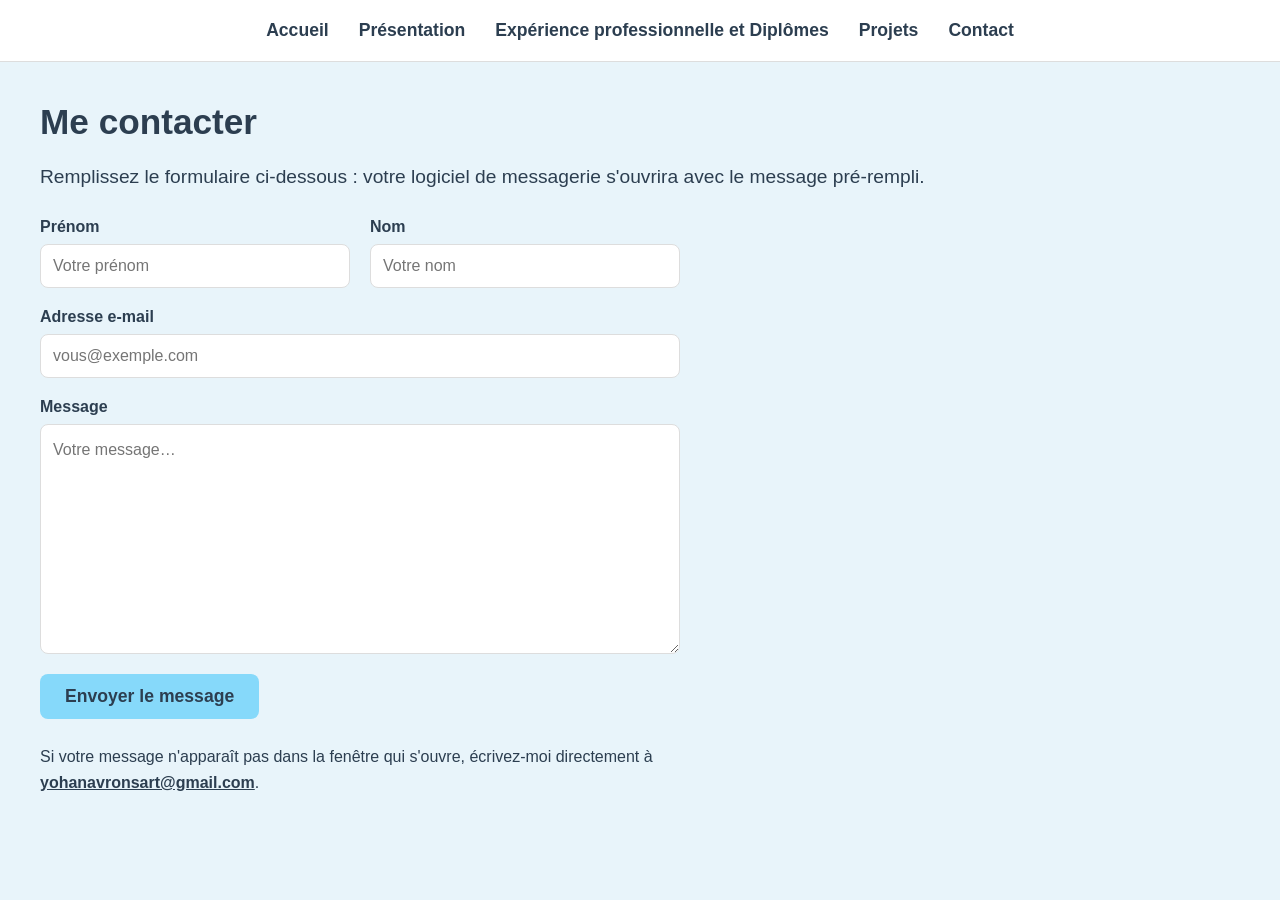
==== contact.html @ 22ca3da9 "premier commit" ====
<!DOCTYPE html>
<html lang="fr">
<head>
    <meta charset="UTF-8">
    <meta name="viewport" content="width=device-width, initial-scale=1.0">
    <title>Contact – Yohan</title>
    <link rel="stylesheet" href="style.css">
</head>
<body>
    <header>
        <input type="checkbox" id="nav-toggle" class="nav-toggle">
        <label for="nav-toggle" class="nav-burger" aria-label="Ouvrir le menu">
            <span></span><span></span><span></span>
        </label>
        <nav>
            <a href="index.html">Accueil</a>
            <a href="presentation.html">Présentation</a>
            <a href="xp_pro.html"> Expérience professionnelle et Diplômes</a>
            <a href="projets.html">Projets</a>
            <a href="contact.html">Contact</a>
        </nav>
    </header>

    <main>
        <h1>Me contacter</h1>
        <p>Remplissez le formulaire ci-dessous : votre logiciel de messagerie s'ouvrira avec le message pré-rempli.</p>

        <form class="contact-form"
              action="mailto:yohanavronsart@gmail.com?subject=Message%20depuis%20le%20portfolio"
              method="post"
              enctype="text/plain">

            <div class="form-row">
                <div class="form-group">
                    <label for="prenom">Prénom</label>
                    <input type="text" id="prenom" name="Prenom" autocomplete="given-name" placeholder="Votre prénom" required>
                </div>

                <div class="form-group">
                    <label for="nom">Nom</label>
                    <input type="text" id="nom" name="Nom" autocomplete="family-name" placeholder="Votre nom" required>
                </div>
            </div>

            <div class="form-group">
                <label for="email">Adresse e-mail</label>
                <input type="email" id="email" name="Email" autocomplete="email" placeholder="vous@exemple.com" required>
            </div>

            <div class="form-group">
                <label for="message">Message</label>
                <textarea id="message" name="Message" rows="8" placeholder="Votre message…" required></textarea>
            </div>

            <button type="submit" class="btn">Envoyer le message</button>
        </form>

        <p class="form-note">
            Si votre message n'apparaît pas dans la fenêtre qui s'ouvre, écrivez-moi directement à
            <a href="mailto:yohanavronsart@gmail.com">yohanavronsart@gmail.com</a>.
        </p>
    </main>
</body>
</html>
---- style.css ----
/* ----- RESET ----- */
* {
    margin: 0;
    padding: 0;
    box-sizing: border-box;
    font-family: Arial, Helvetica, sans-serif;
}

img {
    max-width: 100%;
    height: auto;
    display: block;
}

/* ----- COULEURS ----- */
:root {
    --bleu-clair: #86d9fa;
    --gris-fonce: #2C3E50;
    --gris-clair: #E8F4FA;
    --blanc: #FFFFFF;
}

/* ----- BODY ----- */
body {
    background-color: var(--gris-clair);
    color: var(--gris-fonce);
}

/* Layout desktop */
.layout-aside {
    display: flex;
}


/* ----- HEADER / NAV ----- */
header {
    background-color: var(--blanc);
    padding: clamp(12px, 3vw, 20px);
    border-bottom: 1px solid #ddd;
}

nav {
    display: flex;
    flex-wrap: wrap;
    gap: clamp(12px, 2.5vw, 30px);
    justify-content: center;
}

nav a {
    text-decoration: none;
    color: var(--gris-fonce);
    font-weight: bold;
    font-size: 1.1rem;
}

nav a:hover {
    color: var(--bleu-clair);
}

/* ----- MENU BURGER ----- */
/* La case à cocher reste focusable au clavier mais invisible à l'écran */
.nav-toggle {
    position: absolute;
    opacity: 0;
    width: 1px;
    height: 1px;
}

.nav-burger {
    display: none;
    cursor: pointer;
}

.nav-burger span {
    display: block;
    width: 26px;
    height: 3px;
    margin: 5px 0;
    background-color: var(--gris-fonce);
    border-radius: 2px;
}

.nav-toggle:focus-visible + .nav-burger {
    outline: 2px solid var(--bleu-clair);
    outline-offset: 4px;
}

/* ----- PAGE D'ACCUEIL ----- */
#présentation {
    min-height: 90vh;
    display: flex;
    flex-direction: column;
    justify-content: center;
    align-items: center;
    text-align: center;
    gap: 20px;
    padding: 40px 20px;
    /* taille heritee par les .btn : fluide pour ne pas deborder sur mobile */
    font-size: clamp(1.1rem, 3.5vw, 3rem);
}

#présentation h1 {
    font-size: clamp(1.75rem, 7vw, 6rem);
}

#présentation p {
    font-size: clamp(1rem, 3vw, 1.5rem);
}

.btn {
    background-color: var(--bleu-clair);
    color: var(--gris-fonce);
    padding: 12px 25px;
    border-radius: 8px;
    text-decoration: none;
    font-weight: bold;
}

.btn:hover {
    background-color: var(--gris-fonce);
    color: var(--blanc);
}

/* ----- ASIDE ----- */
.sidebar {
    flex: 0 0 22%;
    min-height: 100vh;
    background-color: var(--blanc);
    border-right: 1px solid #ddd;

    display: flex;
    flex-direction: column;
    align-items: center;
    padding-top: 30px;
    gap: 20px;
    text-align: center;
}

.sidebar img {
    width: 70%;
    max-width: 227px;
    border-radius: 10px;
}

.sidebar h1 {
    font-size: 1.6rem;
    color: var(--gris-fonce);
}

/* ----- MAIN ----- */
main {
    padding: clamp(20px, 5vw, 40px);
    flex: 1;
    min-width: 0;
}

main h1 {
    font-size: clamp(1.5rem, 4vw, 2.2rem);
    margin-bottom: 20px;
}

main p {
    font-size: clamp(1rem, 2.5vw, 1.2rem);
    line-height: 1.6;
}

/* ----- CARTES PROJETS ----- */
.project-card {
    background-color: var(--blanc);
    padding: 20px;
    border-radius: 10px;
    margin-bottom: 20px;
    border: 1px solid #ddd;
}

.project-card h2 {
    margin-bottom: 10px;
}

/* ----- SECTION DIPLÔMES ----- */
.diplomes {
    margin-top: 40px;
}

.diplomes h2 {
    font-size: 1.8rem;
    margin-bottom: 15px;
    color: var(--gris-fonce);
}

.diplomes ul {
    list-style: none;
    padding-left: 0;
}

.diplomes li {
    background-color: var(--blanc);
    padding: 15px;
    margin-bottom: 10px;
    border-radius: 8px;
    border: 1px solid #ddd;
    font-size: 1.2rem;
}

/* ----- SOFT SKILLS ----- */
.softskills {
    margin-top: 40px;
}

.softskills h1 {
    font-size: 1.8rem;
    margin-bottom: 15px;
    color: var(--gris-fonce);
}

.softskills p {
    background-color: var(--blanc);
    padding: 15px;
    border-radius: 8px;
    border: 1px solid #ddd;
    font-size: 1.2rem;
    line-height: 1.6;
}

/* ----- PASSIONS ----- */
.passions {
    margin-top: 40px;
}

.passions h1 {
    font-size: 1.8rem;
    margin-bottom: 15px;
    color: var(--gris-fonce);
}

.passions p {
    background-color: var(--blanc);
    padding: 15px;
    border-radius: 8px;
    border: 1px solid #ddd;
    font-size: 1.2rem;
    line-height: 1.6;
}


/* ----- LISTES SOFT SKILLS / PASSIONS ----- */
/* Les puces par defaut s'alignaient mal avec le texte centre de la sidebar :
   on les remplace par des etiquettes arrondies qui se repartissent sur la largeur */
.softskills,
.passions {
    width: 100%;
    padding: 0 15px;
}

.softskills ul,
.passions ul {
    list-style: none;
    padding-left: 0;
    display: flex;
    flex-wrap: wrap;
    justify-content: center;
    gap: 10px;
}

.softskills li,
.passions li {
    padding: 8px 16px;
    background-color: var(--gris-clair);
    color: var(--gris-fonce);
    border: 1px solid var(--bleu-clair);
    border-radius: 999px;
    font-size: 1rem;
    font-weight: bold;
    line-height: 1.3;
}


/* ----- FORMULAIRE DE CONTACT ----- */
.contact-form {
    max-width: 640px;
    margin-top: 25px;
    display: flex;
    flex-direction: column;
    gap: 20px;
}

/* Prenom + Nom cote a cote, empiles automatiquement sous ~440px */
.form-row {
    display: flex;
    flex-wrap: wrap;
    gap: 20px;
}

.form-group {
    min-width: 0;
    display: flex;
    flex-direction: column;
    gap: 8px;
}

/* Le grow ne s'applique QUE dans .form-row : sinon les groupes du formulaire
   (colonne) s'etireraient verticalement et creuseraient un vide */
.form-row .form-group {
    flex: 1 1 200px;
}

.form-group label {
    font-weight: bold;
    font-size: 1rem;
}

.form-group input,
.form-group textarea {
    width: 100%;
    padding: 12px;
    font-size: 1rem;
    color: var(--gris-fonce);
    background-color: var(--blanc);
    border: 1px solid #ddd;
    border-radius: 8px;
}

.form-group textarea {
    min-height: 160px;
    line-height: 1.6;
    resize: vertical;
}

.form-group input:focus,
.form-group textarea:focus {
    border-color: var(--bleu-clair);
    outline: 2px solid var(--bleu-clair);
    outline-offset: 1px;
}

/* Le bouton d'envoi reprend .btn, avec les remises a zero propres a <button> */
button.btn {
    align-self: flex-start;
    border: none;
    font-size: 1.1rem;
    cursor: pointer;
}


/* Repli si le client mail du visiteur ne recupere pas le corps du message */
.form-note {
    max-width: 640px;
    margin-top: 25px;
    font-size: 1rem;
    line-height: 1.6;
}

.form-note a {
    color: var(--gris-fonce);
    font-weight: bold;
}

.form-note a:hover {
    color: var(--bleu-clair);
}


/* ----- MOBILE ----- */
@media screen and (max-width: 767px) {
    /* Le header devient une barre avec le burger à droite */
    header {
        display: flex;
        flex-direction: column;
        align-items: flex-start;
    }

    .nav-burger {
        display: block;
        align-self: flex-end;
    }

    /* Menu replié par défaut, déplié quand la case est cochée */
    nav {
        display: none;
        width: 100%;
        flex-direction: column;
        gap: 0;
    }

    .nav-toggle:checked ~ nav {
        display: flex;
    }

    nav a {
        width: 100%;
        padding: 12px 0;
        border-bottom: 1px solid #ddd;
        font-size: 1rem;
    }

    /* Une seule colonne : le contenu (qui porte le menu) passe en premier,
       la sidebar bascule en dessous */
    .layout-aside {
        flex-direction: column;
    }

    .layout-aside main {
        order: -1;
    }

    .sidebar {
        flex: 1 1 auto;
        width: 100%;
        min-height: 0;
        border-right: none;
        border-bottom: 1px solid #ddd;
        padding-bottom: 20px;
    }

    .sidebar img {
        width: 50%;
        max-width: 160px;
    }

    #présentation {
        min-height: auto;
        padding: 60px 20px;
    }

    .btn {
        display: block;
        width: 100%;
        max-width: 320px;
        text-align: center;
    }
}


/* ----- TABLETTE ----- */
@media screen and (min-width: 768px) and (max-width: 1023px) {
    .sidebar {
        flex: 0 0 30%;
    }

    .sidebar img {
        width: 80%;
    }

    nav a {
        font-size: 1rem;
    }
}
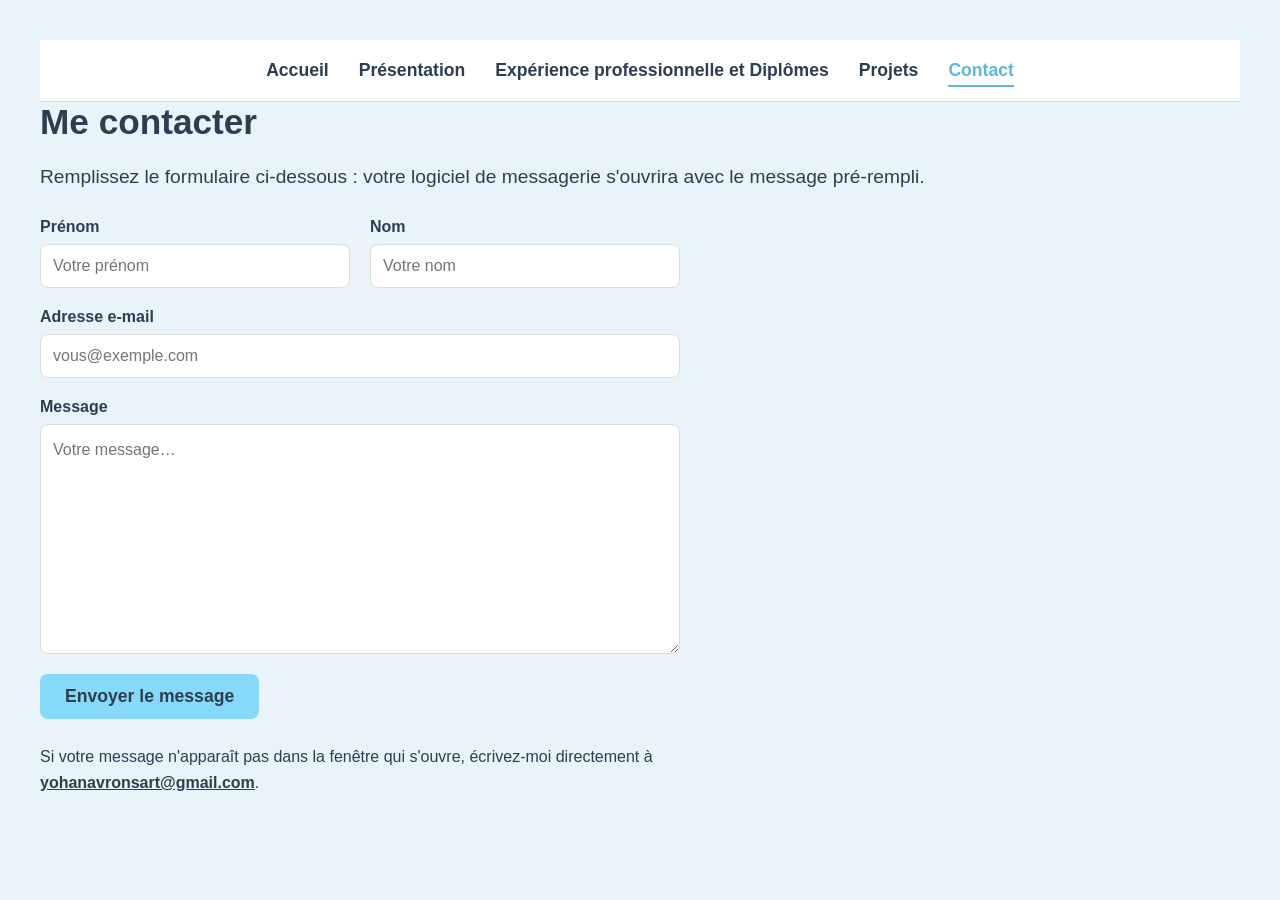
==== commit 0ddf2ceb: "cv" ====
--- a/contact.html
+++ b/contact.html
@@ -4,27 +4,32 @@
     <meta charset="UTF-8">
     <meta name="viewport" content="width=device-width, initial-scale=1.0">
     <title>Contact – Yohan</title>
-    <link rel="stylesheet" href="style.css">
+    <link rel="stylesheet" href="css/commun.css">
+    <link rel="stylesheet" href="css/contact.css">
 </head>
 <body>
-    <header>
-        <input type="checkbox" id="nav-toggle" class="nav-toggle">
-        <label for="nav-toggle" class="nav-burger" aria-label="Ouvrir le menu">
-            <span></span><span></span><span></span>
-        </label>
-        <nav>
-            <a href="index.html">Accueil</a>
-            <a href="presentation.html">Présentation</a>
-            <a href="xp_pro.html"> Expérience professionnelle et Diplômes</a>
-            <a href="projets.html">Projets</a>
-            <a href="contact.html">Contact</a>
-        </nav>
-    </header>
+    
+    <main>
+        <!-- mise en place du burger pour responsive-->
+        <header>
+            <input type="checkbox" id="nav-toggle" class="nav-toggle" aria-label="Ouvrir le menu">
+            <label for="nav-toggle" class="nav-burger">
+                <span></span><span></span><span></span>
+            </label>
 
-    <main>
+            <!-- liens vers les autres onglets-->
+            <nav>
+                <a href="index.html">Accueil</a>
+                <a href="presentation.html">Présentation</a>
+                <a href="experience_pro.html"> Expérience professionnelle et Diplômes</a>
+                <a href="projets.html">Projets</a>
+                <a href="contact.html" class="active">Contact</a>
+            </nav>
+        </header>
         <h1>Me contacter</h1>
         <p>Remplissez le formulaire ci-dessous : votre logiciel de messagerie s'ouvrira avec le message pré-rempli.</p>
 
+        <!-- Mise en place du form avec mailto pour ouvrir directement la page mail du visiteur -->
         <form class="contact-form"
               action="mailto:yohanavronsart@gmail.com?subject=Message%20depuis%20le%20portfolio"
               method="post"
@@ -55,6 +60,7 @@
             <button type="submit" class="btn">Envoyer le message</button>
         </form>
 
+        <!-- mon adresse mail pour me joindre le visiteur a des problèmes avec le form-->
         <p class="form-note">
             Si votre message n'apparaît pas dans la fenêtre qui s'ouvre, écrivez-moi directement à
             <a href="mailto:yohanavronsart@gmail.com">yohanavronsart@gmail.com</a>.
--- a/css/commun.css
+++ b/css/commun.css
@@ -0,0 +1,332 @@
+/* =========================================================
+   STYLES COMMUNS À TOUTES LES PAGES
+   Chargé en premier par chaque page, avant sa feuille de style dédiée.
+   Contient : reset, couleurs, header/navigation, menu burger,
+   contenu principal, boutons et sidebar (presentation + xp_pro)
+   ========================================================= */
+
+
+/* ----- RESET ----- */
+/* garantir un rendu homogène entre navigateurs*/
+/* Supprime les marges/paddings par défaut, inclut bordure et padding
+   dans la taille des éléments et applique une police commune */
+* {
+    margin: 0;
+    padding: 0;
+    box-sizing: border-box;
+    font-family: Arial, Helvetica, sans-serif;
+}
+
+/* Les images ne dépassent jamais leur conteneur et gardent leurs proportions ;
+   display: block supprime l'espace vide sous l'image */
+img {
+    max-width: 100%;
+    height: auto;
+    display: block;
+}
+
+/* ----- COULEURS ----- */
+/* Variables CSS réutilisées dans tous les fichiers : changer une valeur ici
+   modifie la couleur partout sur le site */
+:root {
+    --bleu-clair: #86d9fa; /* couleur de fond des boutons*/
+    --bleu-actif: #5fb8dc; /* couleur de l'onglet actif */
+    --gris-fonce: #2C3E50; /* couleur de la police d'écriture*/
+    --gris-clair: #E8F4FA;  /* couleur du fond*/
+    --blanc: #FFFFFF; /* couleur du header */
+}
+
+/* ----- BODY ----- */
+/* Couleur de fond et couleur de texte par défaut de toutes les pages */
+body {
+    background-color: var(--gris-clair);
+    color: var(--gris-fonce);
+}
+
+/* Layout desktop */
+/* Pages avec barre latérale (presentation, xp_pro) :
+   la sidebar et le contenu principal sont placés côte à côte */
+.layout-aside {
+    display: flex;
+}
+
+
+/* ----- HEADER / NAV ----- */
+/* Bandeau blanc en haut de page contenant le menu ;
+   clamp() adapte le padding à la largeur de l'écran (min 12px, max 20px) */
+header {
+    background-color: var(--blanc);
+    padding: clamp(12px, 3vw, 20px);
+    border-bottom: 1px solid #ddd;
+}
+
+/* Liens du menu alignés horizontalement et centrés,
+   ils passent à la ligne s'il n'y a pas assez de place */
+nav {
+    display: flex;
+    flex-wrap: wrap;
+    gap: clamp(12px, 2.5vw, 30px);
+    justify-content: center;
+}
+
+/* Style des liens du menu : sans soulignement, en gras,
+   avec une transition douce de la couleur au survol.
+   position: relative sert de repère pour la barre animée (::after) */
+nav a {
+    position: relative;
+    text-decoration: none;
+    color: var(--gris-fonce);
+    font-weight: bold;
+    font-size: 1.1rem;
+    transition: color 0.3s ease;
+}
+
+/* Barre bleue animée sous le lien */
+/* Largeur 0 au repos : elle est invisible jusqu'au survol */
+nav a::after {
+    content: "";
+    position: absolute;
+    left: 0;
+    bottom: -6px;
+    width: 0;
+    height: 2px;
+    background-color: var(--bleu-clair);
+    transition: width 0.3s ease;
+}
+
+/* Au survol, le texte du lien passe en bleu */
+nav a:hover {
+    color: var(--bleu-clair);
+}
+
+/* Au survol, la barre s'étend sur toute la largeur du lien */
+nav a:hover::after {
+    width: 100%;
+}
+
+/* Onglet de la page actuellement sélectionnée */
+/* Texte en bleu plus soutenu pour indiquer la page en cours */
+nav a.active {
+    color: var(--bleu-actif);
+}
+
+/* La barre reste affichée en permanence sous l'onglet actif */
+nav a.active::after {
+    width: 100%;
+    background-color: var(--bleu-actif);
+}
+
+/* ----- MENU BURGER ----- */
+/* Menu mobile sans JavaScript : une case à cocher cachée ouvre/ferme
+   le menu, et son <label> sert de bouton (les trois barres) */
+
+/* La case à cocher reste focusable au clavier mais invisible à l'écran */
+.nav-toggle {
+    position: absolute;
+    opacity: 0;
+    width: 1px;
+    height: 1px;
+}
+
+/* Le bouton burger est caché sur ordinateur ;
+   il n'apparaît qu'en version mobile (voir section MOBILE) */
+.nav-burger {
+    display: none;
+    cursor: pointer;
+}
+
+/* Chacune des trois barres horizontales de l'icône burger */
+.nav-burger span {
+    display: block;
+    width: 26px;
+    height: 3px;
+    margin: 5px 0;
+    background-color: var(--gris-fonce);
+    border-radius: 2px;
+}
+
+/* Contour visible sur le burger quand on navigue au clavier (accessibilité) */
+.nav-toggle:focus-visible + .nav-burger {
+    outline: 2px solid var(--bleu-clair);
+    outline-offset: 4px;
+}
+
+/* ----- BOUTONS ----- */
+/* Boutons (Télécharger mon CV, LinkedIn, Envoyer le message) :
+   fond bleu clair, coins arrondis, sans soulignement */
+.btn {
+    background-color: var(--bleu-clair);
+    color: var(--gris-fonce);
+    padding: 12px 25px;
+    border-radius: 8px;
+    text-decoration: none;
+    font-weight: bold;
+}
+
+/* Au survol, les couleurs du bouton s'inversent (fond foncé, texte blanc) */
+.btn:hover {
+    background-color: var(--gris-fonce);
+    color: var(--blanc);
+}
+
+/* ----- ASIDE ----- */
+/* Barre latérale (photo, soft skills, passions, diplômes) :
+   largeur fixe de 22 %, hauteur de l'écran, contenu centré en colonne */
+.sidebar {
+    flex: 0 0 22%;
+    min-height: 100vh;
+    background-color: var(--blanc);
+    border-right: 1px solid #ddd;
+
+    display: flex;
+    flex-direction: column;
+    align-items: center;
+    padding-top: 10px;
+    gap: 20px;
+    text-align: center;
+}
+
+/* Photo de profil : 70 % de la sidebar, limitée à 227px, coins arrondis */
+.sidebar img {
+    width: 70%;
+    max-width: 227px;
+    border-radius: 10px;
+}
+
+/* ----- MAIN ----- */
+/* Zone de contenu principal : prend tout l'espace restant à côté de la sidebar.
+   min-width: 0 évite que du contenu trop large ne fasse déborder la page */
+main {
+    padding: clamp(20px, 5vw, 40px);
+    flex: 1;
+    min-width: 0;
+}
+
+/* Titre principal des pages, taille fluide selon l'écran */
+main h1 {
+    font-size: clamp(1.5rem, 4vw, 2.2rem);
+    margin-bottom: 20px;
+}
+
+/* Paragraphes du contenu principal, interligne aéré pour la lisibilité */
+main p {
+    font-size: clamp(1rem, 2.5vw, 1.2rem);
+    line-height: 1.6;
+}
+
+
+/* ----- MOBILE ----- */
+/* Styles appliqués aux écrans de 767px de large ou moins (téléphones) */
+@media screen and (max-width: 767px) {
+    /* Le header devient une barre avec le burger à droite */
+    header {
+        display: flex;
+        flex-direction: column;
+        align-items: flex-start;
+    }
+
+    /* Le bouton burger devient visible, calé à droite */
+    .nav-burger {
+        display: block;
+        align-self: flex-end;
+    }
+
+    /* Menu replié par défaut, déplié quand la case est cochée */
+    nav {
+        display: none;
+        width: 100%;
+        flex-direction: column;
+        gap: 0;
+    }
+
+    /* Quand la case à cocher est cochée (clic sur le burger), le menu s'affiche */
+    .nav-toggle:checked ~ nav {
+        display: flex;
+    }
+
+    /* Liens du menu mobile empilés, pleine largeur, séparés par un trait */
+    nav a {
+        width: 100%;
+        padding: 12px 0;
+        border-bottom: 1px solid #ddd;
+        font-size: 1rem;
+        /* hauteur de ligne fixe : chaque lien a une hauteur entière en pixels,
+           sinon le trait tombe « entre deux pixels » et paraît dédoublé */
+        line-height: 1.25;
+    }
+
+    /* Pas de barre animée sur mobile : elle s'ajouterait au trait gris
+       de séparation et on verrait deux traits sous le lien */
+    nav a::after {
+        display: none;
+    }
+
+    /* C'est le trait de séparation lui-même qui devient bleu
+       au survol et sous l'onglet de la page en cours ;
+       l'ombre intérieure de 1px l'épaissit à 2px sans décaler les liens */
+    nav a:hover {
+        border-bottom-color: var(--bleu-clair);
+        box-shadow: inset 0 -1px 0 var(--bleu-clair);
+    }
+
+    nav a.active {
+        border-bottom-color: var(--bleu-actif);
+        box-shadow: inset 0 -1px 0 var(--bleu-actif);
+    }
+
+    /* Une seule colonne : le contenu (qui porte le menu) passe en premier,
+       la sidebar bascule en dessous */
+    .layout-aside {
+        flex-direction: column;
+    }
+
+    /* order: -1 place le <main> avant la sidebar à l'affichage */
+    .layout-aside main {
+        order: -1;
+    }
+
+    /* La sidebar prend toute la largeur et perd sa hauteur minimale ;
+       la bordure droite est remplacée par une bordure basse */
+    .sidebar {
+        flex: 1 1 auto;
+        width: 100%;
+        min-height: 0;
+        border-right: none;
+        border-bottom: 1px solid #ddd;
+        padding-bottom: 20px;
+    }
+
+    /* Photo de profil plus petite sur mobile */
+    .sidebar img {
+        width: 50%;
+        max-width: 160px;
+    }
+
+    /* Boutons empilés, pleine largeur (max 320px), texte centré */
+    .btn {
+        display: block;
+        width: 100%;
+        max-width: 320px;
+        text-align: center;
+    }
+}
+
+
+/* ----- TABLETTE ----- */
+/* Styles appliqués aux écrans entre 768px et 1023px de large */
+@media screen and (min-width: 768px) and (max-width: 1023px) {
+    /* Sidebar un peu plus large que sur ordinateur */
+    .sidebar {
+        flex: 0 0 30%;
+    }
+
+    /* Photo de profil plus grande dans la sidebar */
+    .sidebar img {
+        width: 80%;
+    }
+
+    /* Liens du menu légèrement plus petits */
+    nav a {
+        font-size: 1rem;
+    }
+}
--- a/css/contact.css
+++ b/css/contact.css
@@ -0,0 +1,100 @@
+/* =========================================================
+   PAGE CONTACT (contact.html)
+   Chargé après commun.css
+   ========================================================= */
+
+/* Formulaire : champs empilés en colonne,
+   largeur limitée à 640px pour rester lisible */
+.contact-form {
+    max-width: 640px;
+    margin-top: 25px;
+    display: flex;
+    flex-direction: column;
+    gap: 20px;
+}
+
+/* Prenom + Nom cote a cote, empiles automatiquement sous ~440px */
+.form-row {
+    display: flex;
+    flex-wrap: wrap;
+    gap: 20px;
+}
+
+/* Un groupe = un libellé + son champ, placés l'un sous l'autre */
+.form-group {
+    min-width: 0;
+    display: flex;
+    flex-direction: column;
+    gap: 8px;
+}
+
+/* Le grow ne s'applique QUE dans .form-row : sinon les groupes du formulaire
+   (colonne) s'etireraient verticalement et creuseraient un vide */
+.form-row .form-group {
+    flex: 1 1 200px;
+}
+
+/* Libellés des champs en gras */
+.form-group label {
+    font-weight: bold;
+    font-size: 1rem;
+}
+
+/* Champs de saisie et zone de texte : pleine largeur, fond blanc,
+   bordure grise et coins arrondis */
+.form-group input,
+.form-group textarea {
+    width: 100%;
+    padding: 12px;
+    font-size: 1rem;
+    color: var(--gris-fonce);
+    background-color: var(--blanc);
+    border: 1px solid #ddd;
+    border-radius: 8px;
+}
+
+/* Zone de message : hauteur minimale confortable,
+   redimensionnable uniquement en hauteur */
+.form-group textarea {
+    min-height: 160px;
+    line-height: 1.6;
+    resize: vertical;
+}
+
+/* Champ sélectionné : bordure et contour bleus pour indiquer où l'on écrit */
+.form-group input:focus,
+.form-group textarea:focus {
+    border-color: var(--bleu-clair);
+    outline: 2px solid var(--bleu-clair);
+    outline-offset: 1px;
+}
+
+/* Le bouton d'envoi reprend .btn, avec les remises a zero propres a <button> */
+/* align-self: flex-start empêche le bouton de s'étirer sur toute la largeur */
+button.btn {
+    align-self: flex-start;
+    border: none;
+    font-size: 1.1rem;
+    cursor: pointer;
+}
+
+
+/* Repli si le client mail du visiteur ne recupere pas le corps du message */
+/* Note sous le formulaire rappelant l'adresse e-mail en clair */
+.form-note {
+    max-width: 640px;
+    margin-top: 25px;
+    font-size: 1rem;
+    line-height: 1.6;
+}
+
+/* Lien de l'adresse e-mail dans la note, en gras */
+.form-note a {
+    color: var(--gris-fonce);
+    font-weight: bold;
+}
+
+/* Le lien passe en bleu au survol */
+.form-note a:hover {
+    color: var(--bleu-clair);
+}
